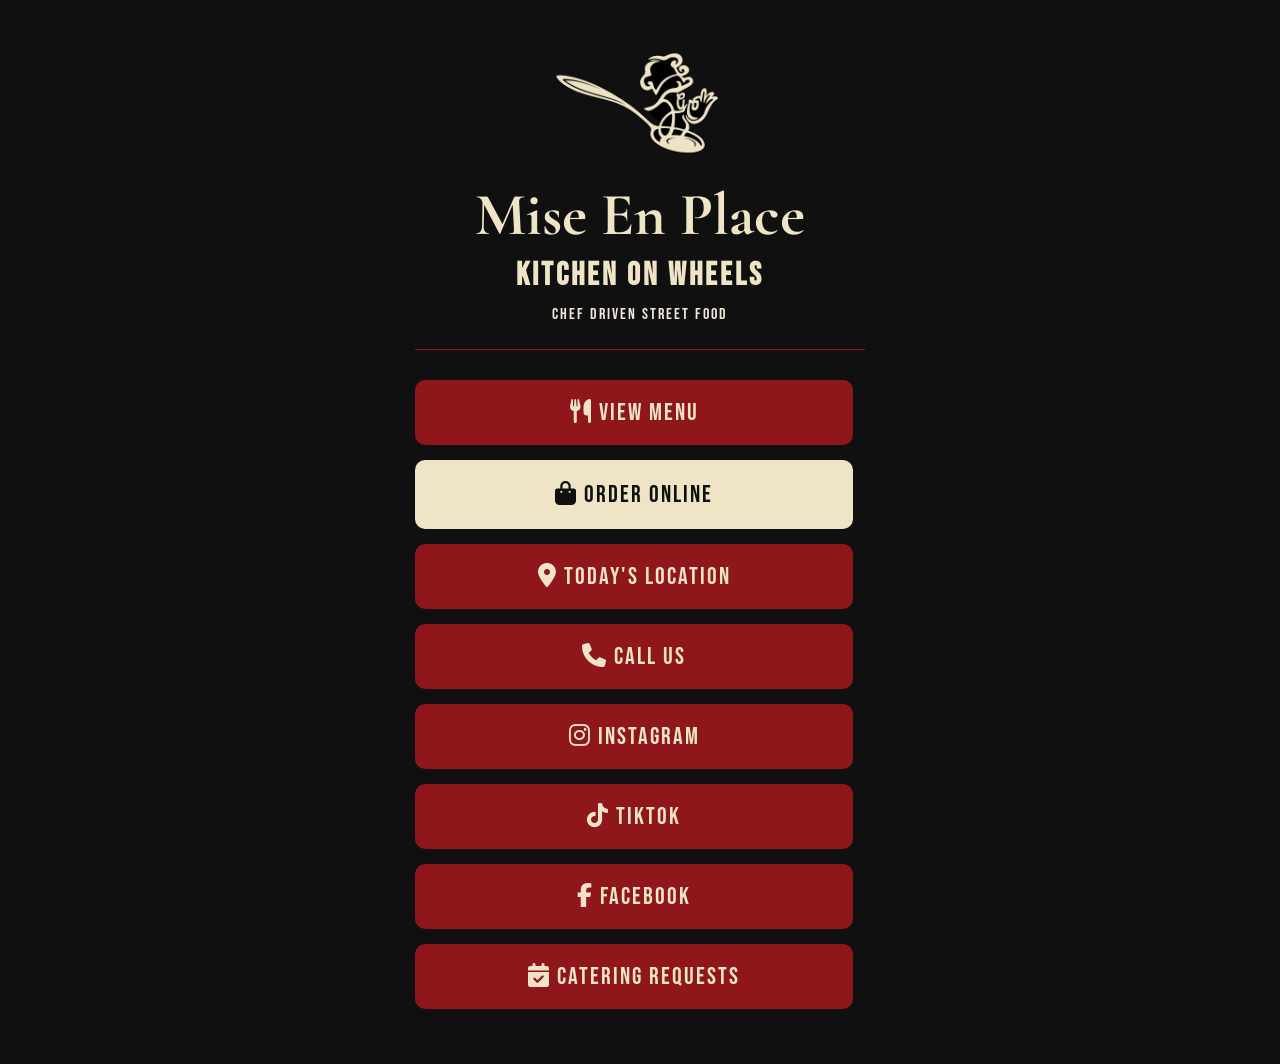
==== index.html @ 5977646c "Add online ordering links and update menu" ====
<!DOCTYPE html>
<html lang="en" >
<head>
    <meta charset="UTF-8">
    <meta name="viewport" content="width=device-width, initial-scale=1.0">
    <title>Mise En Place | Kitchen on Wheels</title>

    <!-- Google Fonts -->
    <link rel="preconnect" href="https://fonts.googleapis.com">
    <link rel="preconnect" href="https://fonts.gstatic.com" crossorigin>
    <link rel="stylesheet" href="https://cdnjs.cloudflare.com/ajax/libs/font-awesome/6.5.1/css/all.min.css">
    <link href="https://fonts.googleapis.com/css2?family=Cormorant+Garamond:wght@600&family=Bebas+Neue&display=swap" rel="stylesheet">

    <link rel="stylesheet" href="stylesheet.css">
</head>
<body>

    <div class="container">

        <img src="images/MIPLogo1.png" alt="Mise En Place Logo" class="logo">

        <h1>Mise En Place</h1>

        <h2>Kitchen on Wheels</h2>

        <p class="subtitle">Chef Driven Street Food</p>

        <div class="divider"></div>

        <a href="https://miseenplacewi.github.io/miseenplace-links/menu.html" class="button">
    <i class="fa-solid fa-utensils"></i>
    View Menu
</a>

<a href="https://online.skytab.com/s/kitchenonwheelsmiseenplace" class="button order-button">
    <i class="fa-solid fa-bag-shopping"></i>
    Order Online
</a>

<a href="https://maps.app.goo.gl/ubqJM5GVJveriPog8" class="button">
    <i class="fa-solid fa-location-dot"></i>
    Today's Location
</a>

<a href="tel:9208709137" class="button">
    <i class="fa-solid fa-phone"></i>
    Call Us
</a>

<a href="#" class="button">
    <i class="fa-brands fa-instagram"></i>
    Instagram
</a>

<a href="https://www.tiktok.com/@mise.en.place.kit?_r=1&_t=ZT-97IdUJfi8L7" class="button">
    <i class="fa-brands fa-tiktok"></i>
    TikTok
</a>

<a href="https://www.facebook.com/share/1NUyiHRvH9/?mibextid=wwXIfr" class="button">
    <i class="fa-brands fa-facebook-f"></i>
    Facebook
</a>

<a href="https://docs.google.com/forms/d/e/1FAIpQLSfJnPNNKU-LeQsTuyajIp7SYGJGQsKnxVwj4yF7pnLQSsDLkw/viewform?usp=header"  class="button">
    <i class="fa-solid fa-calendar-check"></i>
    Catering Requests
</a>

    </div>

</body>
</html>
---- stylesheet.css ----
@import url('https://fonts.googleapis.com/css2?family=Bebas+Neue&family=Cormorant+Garamond:wght@400;600;700&display=swap');

*{
    margin:0;
    padding:0;
    box-sizing:border-box;
}

body{
    background-color:#101010;
    color:#efe4c6;
    font-family:Arial, sans-serif;
}

.container{
    max-width:500px;
    margin:auto;
    padding:40px 25px;
    text-align:center;
}

.logo{
    width:180px;
    margin-bottom:15px;
}

h1{
    font-family:'Cormorant Garamond', serif;
    font-size:60px;
    margin-bottom:5px;
}

h2{
    font-family:'Bebas Neue', sans-serif;
    font-size:32px;
    letter-spacing:3px;
    margin-bottom:10px;
}

.subtitle{
    font-family:'Bebas Neue', sans-serif;
    letter-spacing:2px;
    color:#F2EAD8;
    margin-bottom:25px;
}

.divider{
    height:1px;
    background-color:#8F161B;
    margin-bottom:30px;
}

.button{
    
    display:block;
    text-decoration:none;
    background-color:#8F161B;
    color:#efe4c6;
    padding:18px;
    margin-bottom:15px;
    margin-right: 12px;
    border-radius:10px;
    font-family:'Bebas Neue', sans-serif;
    letter-spacing:2px;
    font-size:24px;
    transition:.3s;
}

.button:hover{
    background-color:#A71B20;
}

.order-button {
    background-color: #efe4c6;
    color: #101010;
    border: 2px solid #efe4c6;
}

.order-button:hover {
    background-color: #ffffff;
    color: #101010;
}

/* ==========================
   MENU PAGE
========================== */

.menu-page {
    background: #101010;
    color: #efe8d7;
    font-family: Arial, sans-serif;
}

.menu-header {
    text-align: center;
    padding: 40px 20px;
}

.menu-logo {
    width: 180px;
    margin-bottom: 15px;
}

.menu-header h1 {
    font-size: 3rem;
    margin-bottom: 10px;
}

.menu-tagline {
    color: #c8bca3;
}

.back-button {
    color: #efe8d7;
    text-decoration: none;
    display: inline-block;
    margin-bottom: 25px;
}

.menu-container {
    width: 100%;
    max-width: 900px;
    margin: auto;
    padding: 0 20px;
}

.menu-card {
    width: 100%;
    background: #181818;
    border-radius: 15px;
    overflow: hidden;
    margin-bottom: 30px;
}

.menu-image img {
    width: 100%;
    display: block;
}

.menu-info {
    padding: 25px;
}

.menu-info h2 {
    margin-bottom: 15px;
}

.menu-info p {
    line-height: 1.6;
    color: #ddd;
}

.price {
    display: inline-block;
    margin-top: 15px;
    font-size: 1.4rem;
    font-weight: bold;
    color: #efe8d7;
}

.menu-footer {
    text-align: center;
    padding: 40px;
    color: #c8bca3;
}


/* ==========================
   STICKY MENU BUTTONS
========================== */

.sticky-menu-actions {
    position: fixed;
    left: 0;
    bottom: 0;
    width: 100%;
    display: flex;
    gap: 12px;
    padding: 12px 16px;
    padding-bottom: calc(12px + env(safe-area-inset-bottom));
    background: rgba(16, 16, 16, 0.96);
    border-top: 1px solid #8f161b;
    z-index: 1000;
}

.sticky-action-button {
    flex: 1;
    display: flex;
    align-items: center;
    justify-content: center;
    gap: 9px;
    min-height: 54px;
    padding: 12px;
    border-radius: 10px;
    background-color: #8f161b;
    color: #efe4c6;
    text-decoration: none;
    font-family: 'Bebas Neue', sans-serif;
    font-size: 21px;
    letter-spacing: 1.5px;
    transition: background-color 0.3s ease,
                transform 0.2s ease;
}

.sticky-action-button:hover {
    background-color: #a71b20;
}

.sticky-action-button:active {
    transform: scale(0.97);
}

.call-button {
    background-color: #8f161b;
}
.order-action-button {
    background-color: #efe4c6;
    color: #101010;
}

.order-action-button:hover {
    background-color: #ffffff;
    color: #101010;
}

/* Prevent the sticky buttons from covering the bottom content */
.menu-page {
    padding-bottom: 95px;
}

.menu-footer {
    text-align: center;
    padding: 40px 20px;
    color: #c8bca3;
}

/* ==========================
   FEATURED FAVORITES
========================== */

.featured-section {
    width: 100%;
    max-width: 900px;
    margin: 0 auto 45px;
    padding: 0 20px;
}

.section-eyebrow {
    text-align: center;
    color: #c8bca3;
    font-size: 0.9rem;
    letter-spacing: 2px;
    text-transform: uppercase;
    margin-bottom: 8px;
}

.section-title {
    text-align: center;
    font-family: 'Bebas Neue', sans-serif;
    font-size: 2.4rem;
    letter-spacing: 3px;
    margin-bottom: 22px;
    color: #efe8d7;
}

.featured-links {
    display: grid;
    grid-template-columns: repeat(3, 1fr);
    gap: 14px;
}

.featured-link {
    display: flex;
    align-items: center;
    justify-content: space-between;
    gap: 15px;
    min-height: 82px;
    padding: 16px 18px;
    background: #181818;
    border: 1px solid #8f161b;
    border-radius: 12px;
    color: #efe8d7;
    text-decoration: none;
    transition: transform 0.2s ease,
                background-color 0.2s ease,
                border-color 0.2s ease;
}

.featured-link:hover {
    background: #202020;
    border-color: #a71b20;
    transform: translateY(-2px);
}

.featured-item-details {
    display: flex;
    flex-direction: column;
    gap: 4px;
}

.featured-item-details strong {
    font-family: 'Bebas Neue', sans-serif;
    font-size: 1.35rem;
    letter-spacing: 1.5px;
    color: #efe8d7;
}

.featured-item-details small {
    font-size: 0.8rem;
    color: #c8bca3;
}

.featured-price {
    flex-shrink: 0;
    font-size: 1.2rem;
    font-weight: bold;
    color: #efe8d7;
}


/* ==========================
   CATEGORY HEADERS
========================== */

.menu-category-header {
    text-align: center;
    margin: 55px 0 22px;
    padding: 0 20px;
}

.menu-category-header:first-child {
    margin-top: 0;
}

.menu-category-header p {
    color: #c8bca3;
    font-size: 0.85rem;
    letter-spacing: 2px;
    text-transform: uppercase;
    margin-bottom: 7px;
}

.menu-category-header h2 {
    margin: 0;
    color: #efe8d7;
    font-family: 'Bebas Neue', sans-serif;
    font-size: 2.5rem;
    letter-spacing: 3px;
}


/* ==========================
   FEATURED MENU CARDS
========================== */

.featured-menu-card {
    border: 1px solid rgba(143, 22, 27, 0.75);
}

.menu-info h2 {
    display: flex;
    align-items: center;
    flex-wrap: wrap;
    gap: 8px;
}

.menu-badge {
    display: inline-block;
    padding: 5px 9px;
    border-radius: 999px;
    background: #8f161b;
    color: #efe8d7;
    font-family: Arial, sans-serif;
    font-size: 0.65rem;
    font-weight: bold;
    letter-spacing: 0.7px;
    text-transform: uppercase;
    white-space: nowrap;
}


/* ==========================
   RESPONSIVE MENU
========================== */

@media (max-width: 760px) {

    .featured-links {
        grid-template-columns: 1fr;
    }

    .featured-section {
        margin-bottom: 35px;
    }

    .section-title {
        font-size: 2rem;
    }

    .menu-category-header {
        margin-top: 45px;
    }

    .menu-category-header h2 {
        font-size: 2rem;
    }
}
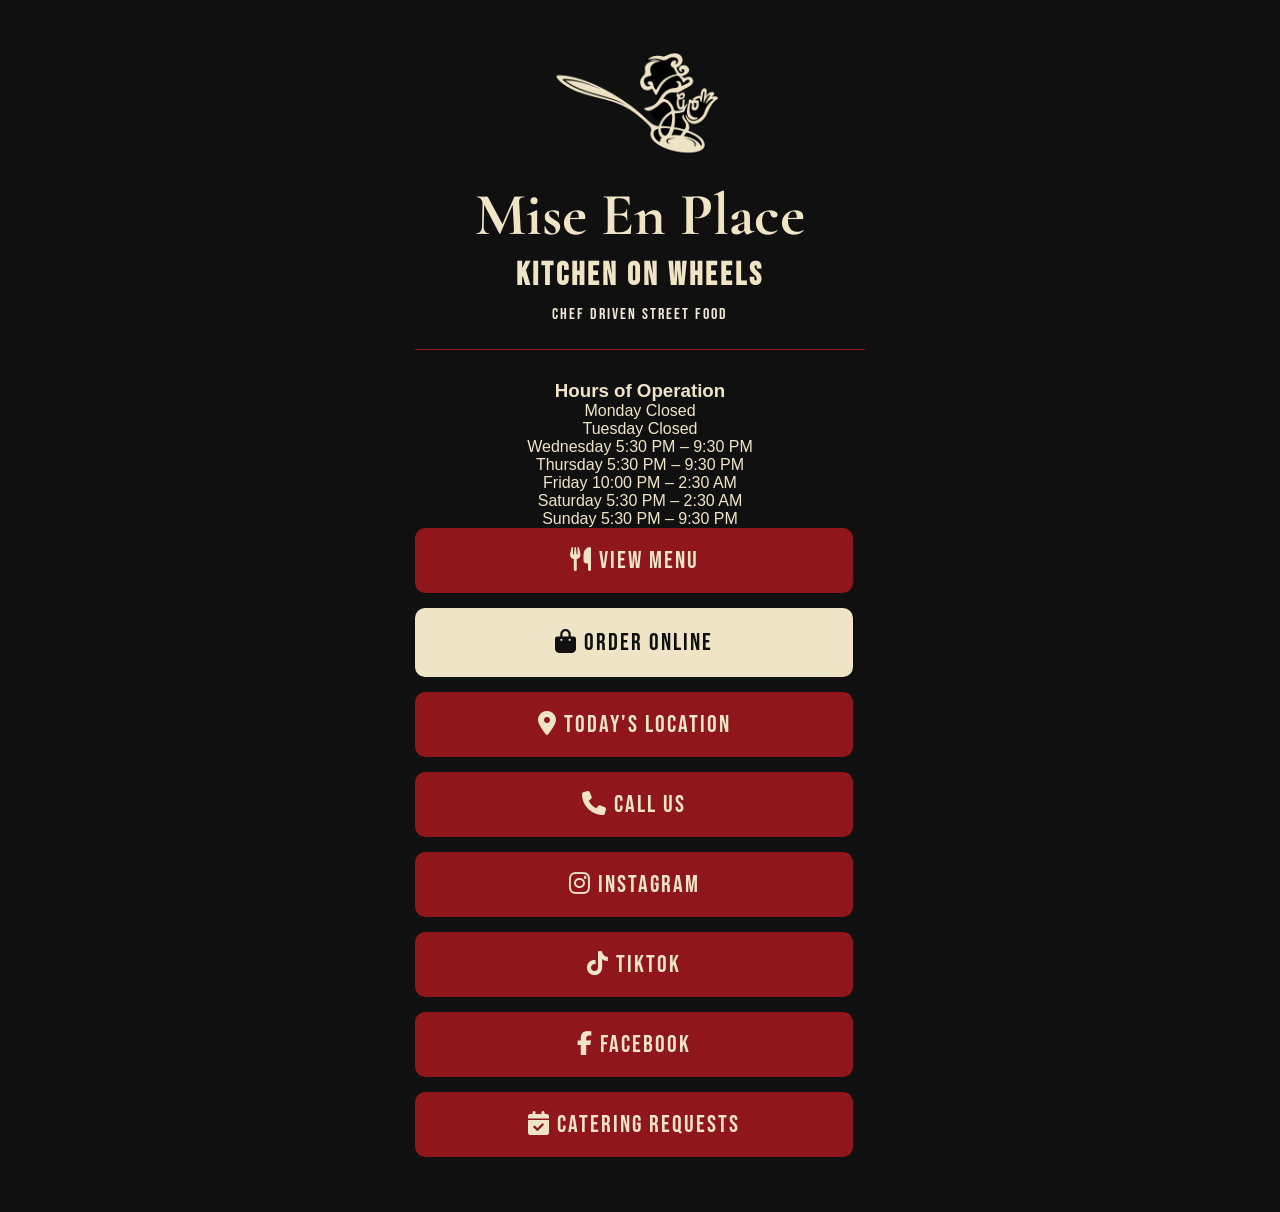
==== commit 3c81e28e: "Add hours of operation section to index.html" ====
--- a/index.html
+++ b/index.html
@@ -1,6 +1,15 @@
 <!DOCTYPE html>
 <html lang="en" >
 <head>
+    <!-- Google tag (gtag.js) -->
+    <script async src="https://www.googletagmanager.com/gtag/js?id=G-VJ6DH92DYS"></script>
+    <script>
+      window.dataLayer = window.dataLayer || [];
+      function gtag(){dataLayer.push(arguments);}
+      gtag('js', new Date());
+
+      gtag('config', 'G-VJ6DH92DYS');
+    </script>
     <meta charset="UTF-8">
     <meta name="viewport" content="width=device-width, initial-scale=1.0">
     <title>Mise En Place | Kitchen on Wheels</title>
@@ -27,22 +36,63 @@
 
         <div class="divider"></div>
 
-        <a href="https://miseenplacewi.github.io/miseenplace-links/menu.html" class="button">
-    <i class="fa-solid fa-utensils"></i>
+<section class="hours-section">
+    <h3>Hours of Operation</h3>
+
+    <div class="hours-list">
+        <div class="hours-row">
+            <span>Monday</span>
+            <span>Closed</span>
+        </div>
+
+        <div class="hours-row">
+            <span>Tuesday</span>
+            <span>Closed</span>
+        </div>
+
+        <div class="hours-row">
+            <span>Wednesday</span>
+            <span>5:30 PM – 9:30 PM</span>
+        </div>
+
+        <div class="hours-row">
+            <span>Thursday</span>
+            <span>5:30 PM – 9:30 PM</span>
+        </div>
+
+        <div class="hours-row">
+            <span>Friday</span>
+            <span>10:00 PM – 2:30 AM</span>
+        </div>
+
+        <div class="hours-row">
+            <span>Saturday</span>
+            <span>5:30 PM – 2:30 AM</span>
+        </div>
+
+        <div class="hours-row">
+            <span>Sunday</span>
+            <span>5:30 PM – 9:30 PM</span>
+        </div>
+    </div>
+</section>
+
+        <a href="menu.html" class="button">
+    <i class="fa-solid fa-utensils" onclick="gtag('event', 'view_menu_click');"></i>
     View Menu
 </a>
 
-<a href="https://online.skytab.com/s/kitchenonwheelsmiseenplace" class="button order-button">
+<a href="https://online.skytab.com/s/kitchenonwheelsmiseenplace" class="button order-button" onclick="gtag('event', 'order_online_click');">
     <i class="fa-solid fa-bag-shopping"></i>
     Order Online
 </a>
 
-<a href="https://maps.app.goo.gl/ubqJM5GVJveriPog8" class="button">
+<a href="https://maps.app.goo.gl/ubqJM5GVJveriPog8" class="button" onclick="gtag('event', 'location_click');">
     <i class="fa-solid fa-location-dot"></i>
     Today's Location
 </a>
 
-<a href="tel:9208709137" class="button">
+<a href="tel:9208709137" class="button" onclick="gtag('event', 'phone_click');">
     <i class="fa-solid fa-phone"></i>
     Call Us
 </a>
@@ -62,7 +112,8 @@
     Facebook
 </a>
 
-<a href="https://docs.google.com/forms/d/e/1FAIpQLSfJnPNNKU-LeQsTuyajIp7SYGJGQsKnxVwj4yF7pnLQSsDLkw/viewform?usp=header"  class="button">
+<a href="https://docs.google.com/forms/d/e/1FAIpQLSfJnPNNKU-LeQsTuyajIp7SYGJGQsKnxVwj4yF7pnLQSsDLkw/viewform?usp=header"  class="button"
+    onclick="gtag('event', 'catering_click');">
     <i class="fa-solid fa-calendar-check"></i>
     Catering Requests
 </a>
--- a/stylesheet.css
+++ b/stylesheet.css
@@ -1,74 +1,96 @@
 @import url('https://fonts.googleapis.com/css2?family=Bebas+Neue&family=Cormorant+Garamond:wght@400;600;700&display=swap');
 
-*{
-    margin:0;
-    padding:0;
-    box-sizing:border-box;
-}
-
-body{
-    background-color:#101010;
-    color:#efe4c6;
-    font-family:Arial, sans-serif;
-}
-
-.container{
-    max-width:500px;
-    margin:auto;
-    padding:40px 25px;
-    text-align:center;
-}
-
-.logo{
-    width:180px;
-    margin-bottom:15px;
-}
-
-h1{
-    font-family:'Cormorant Garamond', serif;
-    font-size:60px;
-    margin-bottom:5px;
-}
-
-h2{
-    font-family:'Bebas Neue', sans-serif;
-    font-size:32px;
-    letter-spacing:3px;
-    margin-bottom:10px;
-}
-
-.subtitle{
-    font-family:'Bebas Neue', sans-serif;
-    letter-spacing:2px;
-    color:#F2EAD8;
-    margin-bottom:25px;
-}
-
-.divider{
-    height:1px;
-    background-color:#8F161B;
-    margin-bottom:30px;
-}
-
-.button{
-    
-    display:block;
-    text-decoration:none;
-    background-color:#8F161B;
-    color:#efe4c6;
-    padding:18px;
-    margin-bottom:15px;
+/* ==========================
+   GLOBAL RESET
+========================== */
+
+* {
+    margin: 0;
+    padding: 0;
+    box-sizing: border-box;
+}
+
+
+/* ==========================
+   GLOBAL BODY
+========================== */
+
+body {
+    background-color: #101010;
+    color: #efe4c6;
+    font-family: Arial, sans-serif;
+}
+
+
+/* ==========================
+   LINK HUB / HOME PAGE
+========================== */
+
+.container {
+    max-width: 500px;
+    margin: auto;
+    padding: 40px 25px;
+    text-align: center;
+}
+
+.logo {
+    width: 180px;
+    margin-bottom: 15px;
+}
+
+h1 {
+    font-family: 'Cormorant Garamond', serif;
+    font-size: 60px;
+    margin-bottom: 5px;
+}
+
+h2 {
+    font-family: 'Bebas Neue', sans-serif;
+    font-size: 32px;
+    letter-spacing: 3px;
+    margin-bottom: 10px;
+}
+
+.subtitle {
+    font-family: 'Bebas Neue', sans-serif;
+    letter-spacing: 2px;
+    color: #f2ead8;
+    margin-bottom: 25px;
+}
+
+.divider {
+    height: 1px;
+    background-color: #8f161b;
+    margin-bottom: 30px;
+}
+
+.button {
+    display: block;
+    text-decoration: none;
+    background-color: #8f161b;
+    color: #efe4c6;
+    padding: 18px;
+    margin-bottom: 15px;
     margin-right: 12px;
-    border-radius:10px;
-    font-family:'Bebas Neue', sans-serif;
-    letter-spacing:2px;
-    font-size:24px;
-    transition:.3s;
-}
-
-.button:hover{
-    background-color:#A71B20;
-}
+    border-radius: 10px;
+    font-family: 'Bebas Neue', sans-serif;
+    letter-spacing: 2px;
+    font-size: 24px;
+    transition:
+        background-color 0.3s ease,
+        transform 0.2s ease;
+}
+
+.button:hover {
+    background-color: #a71b20;
+}
+
+.button:active {
+    transform: scale(0.98);
+}
+
+
+/* Order Online button */
 
 .order-button {
     background-color: #efe4c6;
@@ -81,6 +103,7 @@
     color: #101010;
 }
 
+
 /* ==========================
    MENU PAGE
 ========================== */
@@ -89,7 +112,15 @@
     background: #101010;
     color: #efe8d7;
     font-family: Arial, sans-serif;
-}
+
+    /* Prevent fixed navigation from covering content */
+    padding-bottom: 95px;
+}
+
+
+/* ==========================
+   MENU HEADER
+========================== */
 
 .menu-header {
     text-align: center;
@@ -110,12 +141,22 @@
     color: #c8bca3;
 }
 
+
+/* ==========================
+   BACK BUTTON
+========================== */
+
 .back-button {
     color: #efe8d7;
     text-decoration: none;
     display: inline-block;
     margin-bottom: 25px;
 }
+
+
+/* ==========================
+   MENU CONTAINER
+========================== */
 
 .menu-container {
     width: 100%;
@@ -123,6 +164,11 @@
     margin: auto;
     padding: 0 20px;
 }
+
+
+/* ==========================
+   MENU CARDS
+========================== */
 
 .menu-card {
     width: 100%;
@@ -142,12 +188,16 @@
 }
 
 .menu-info h2 {
+    display: flex;
+    align-items: center;
+    flex-wrap: wrap;
+    gap: 8px;
     margin-bottom: 15px;
 }
 
 .menu-info p {
     line-height: 1.6;
-    color: #ddd;
+    color: #dddddd;
 }
 
 .price {
@@ -158,9 +208,190 @@
     color: #efe8d7;
 }
 
+
+/* ==========================
+   FEATURED FAVORITES
+========================== */
+
+.featured-section {
+    width: 100%;
+    max-width: 900px;
+    margin: 0 auto 45px;
+    padding: 0 20px;
+}
+
+.section-eyebrow {
+    text-align: center;
+    color: #c8bca3;
+    font-size: 0.9rem;
+    letter-spacing: 2px;
+    text-transform: uppercase;
+    margin-bottom: 8px;
+}
+
+.section-title {
+    text-align: center;
+    font-family: 'Bebas Neue', sans-serif;
+    font-size: 2.4rem;
+    letter-spacing: 3px;
+    margin-bottom: 22px;
+    color: #efe8d7;
+}
+
+.featured-links {
+    display: grid;
+    grid-template-columns: repeat(3, 1fr);
+    gap: 14px;
+}
+
+.featured-link {
+    display: flex;
+    align-items: center;
+    justify-content: space-between;
+    gap: 15px;
+    min-height: 82px;
+    padding: 16px 18px;
+    background: #181818;
+    border: 1px solid #8f161b;
+    border-radius: 12px;
+    color: #efe8d7;
+    text-decoration: none;
+    transition:
+        transform 0.2s ease,
+        background-color 0.2s ease,
+        border-color 0.2s ease;
+}
+
+.featured-link:hover {
+    background: #202020;
+    border-color: #a71b20;
+    transform: translateY(-2px);
+}
+
+.featured-link:active {
+    transform: scale(0.98);
+}
+
+.featured-item-details {
+    display: flex;
+    flex-direction: column;
+    gap: 4px;
+}
+
+.featured-item-details strong {
+    font-family: 'Bebas Neue', sans-serif;
+    font-size: 1.35rem;
+    letter-spacing: 1.5px;
+    color: #efe8d7;
+}
+
+.featured-item-details small {
+    font-size: 0.8rem;
+    color: #c8bca3;
+}
+
+.featured-price {
+    flex-shrink: 0;
+    font-size: 1.2rem;
+    font-weight: bold;
+    color: #efe8d7;
+}
+
+
+/* ==========================
+   CATEGORY HEADERS
+========================== */
+
+.menu-category-header {
+    text-align: center;
+    margin: 55px 0 22px;
+    padding: 0 20px;
+}
+
+.menu-category-header:first-child {
+    margin-top: 0;
+}
+
+.menu-category-header p {
+    color: #c8bca3;
+    font-size: 0.85rem;
+    letter-spacing: 2px;
+    text-transform: uppercase;
+    margin-bottom: 7px;
+}
+
+.menu-category-header h2 {
+    margin: 0;
+    color: #efe8d7;
+    font-family: 'Bebas Neue', sans-serif;
+    font-size: 2.5rem;
+    letter-spacing: 3px;
+}
+
+
+/* ==========================
+   FEATURED MENU CARDS
+========================== */
+
+.featured-menu-card {
+    border: 1px solid rgba(143, 22, 27, 0.75);
+}
+
+.menu-badge {
+    display: inline-block;
+    padding: 5px 9px;
+    border-radius: 999px;
+    background: #8f161b;
+    color: #efe8d7;
+    font-family: Arial, sans-serif;
+    font-size: 0.65rem;
+    font-weight: bold;
+    letter-spacing: 0.7px;
+    text-transform: uppercase;
+    white-space: nowrap;
+}
+
+
+/* ==========================
+   MENU DISCLAIMERS
+========================== */
+
+.menu-disclaimers {
+    width: 100%;
+    max-width: 900px;
+    margin: 45px auto 10px;
+    padding: 0 25px;
+    text-align: center;
+}
+
+.menu-disclaimers p {
+    color: #c8bca3;
+    line-height: 1.55;
+}
+
+.tax-disclaimer {
+    font-size: 0.85rem;
+    margin-bottom: 12px;
+}
+
+.consumer-advisory {
+    max-width: 760px;
+    margin: 0 auto;
+    font-size: 0.75rem;
+}
+
+.consumer-advisory strong {
+    color: #efe8d7;
+}
+
+
+/* ==========================
+   MENU FOOTER
+========================== */
+
 .menu-footer {
     text-align: center;
-    padding: 40px;
+    padding: 40px 20px;
     color: #c8bca3;
 }
 
@@ -198,8 +429,9 @@
     font-family: 'Bebas Neue', sans-serif;
     font-size: 21px;
     letter-spacing: 1.5px;
-    transition: background-color 0.3s ease,
-                transform 0.2s ease;
+    transition:
+        background-color 0.3s ease,
+        transform 0.2s ease;
 }
 
 .sticky-action-button:hover {
@@ -210,9 +442,16 @@
     transform: scale(0.97);
 }
 
+
+/* Call button */
+
 .call-button {
     background-color: #8f161b;
 }
+
+
+/* Order button */
+
 .order-action-button {
     background-color: #efe4c6;
     color: #101010;
@@ -223,161 +462,6 @@
     color: #101010;
 }
 
-/* Prevent the sticky buttons from covering the bottom content */
-.menu-page {
-    padding-bottom: 95px;
-}
-
-.menu-footer {
-    text-align: center;
-    padding: 40px 20px;
-    color: #c8bca3;
-}
-
-/* ==========================
-   FEATURED FAVORITES
-========================== */
-
-.featured-section {
-    width: 100%;
-    max-width: 900px;
-    margin: 0 auto 45px;
-    padding: 0 20px;
-}
-
-.section-eyebrow {
-    text-align: center;
-    color: #c8bca3;
-    font-size: 0.9rem;
-    letter-spacing: 2px;
-    text-transform: uppercase;
-    margin-bottom: 8px;
-}
-
-.section-title {
-    text-align: center;
-    font-family: 'Bebas Neue', sans-serif;
-    font-size: 2.4rem;
-    letter-spacing: 3px;
-    margin-bottom: 22px;
-    color: #efe8d7;
-}
-
-.featured-links {
-    display: grid;
-    grid-template-columns: repeat(3, 1fr);
-    gap: 14px;
-}
-
-.featured-link {
-    display: flex;
-    align-items: center;
-    justify-content: space-between;
-    gap: 15px;
-    min-height: 82px;
-    padding: 16px 18px;
-    background: #181818;
-    border: 1px solid #8f161b;
-    border-radius: 12px;
-    color: #efe8d7;
-    text-decoration: none;
-    transition: transform 0.2s ease,
-                background-color 0.2s ease,
-                border-color 0.2s ease;
-}
-
-.featured-link:hover {
-    background: #202020;
-    border-color: #a71b20;
-    transform: translateY(-2px);
-}
-
-.featured-item-details {
-    display: flex;
-    flex-direction: column;
-    gap: 4px;
-}
-
-.featured-item-details strong {
-    font-family: 'Bebas Neue', sans-serif;
-    font-size: 1.35rem;
-    letter-spacing: 1.5px;
-    color: #efe8d7;
-}
-
-.featured-item-details small {
-    font-size: 0.8rem;
-    color: #c8bca3;
-}
-
-.featured-price {
-    flex-shrink: 0;
-    font-size: 1.2rem;
-    font-weight: bold;
-    color: #efe8d7;
-}
-
-
-/* ==========================
-   CATEGORY HEADERS
-========================== */
-
-.menu-category-header {
-    text-align: center;
-    margin: 55px 0 22px;
-    padding: 0 20px;
-}
-
-.menu-category-header:first-child {
-    margin-top: 0;
-}
-
-.menu-category-header p {
-    color: #c8bca3;
-    font-size: 0.85rem;
-    letter-spacing: 2px;
-    text-transform: uppercase;
-    margin-bottom: 7px;
-}
-
-.menu-category-header h2 {
-    margin: 0;
-    color: #efe8d7;
-    font-family: 'Bebas Neue', sans-serif;
-    font-size: 2.5rem;
-    letter-spacing: 3px;
-}
-
-
-/* ==========================
-   FEATURED MENU CARDS
-========================== */
-
-.featured-menu-card {
-    border: 1px solid rgba(143, 22, 27, 0.75);
-}
-
-.menu-info h2 {
-    display: flex;
-    align-items: center;
-    flex-wrap: wrap;
-    gap: 8px;
-}
-
-.menu-badge {
-    display: inline-block;
-    padding: 5px 9px;
-    border-radius: 999px;
-    background: #8f161b;
-    color: #efe8d7;
-    font-family: Arial, sans-serif;
-    font-size: 0.65rem;
-    font-weight: bold;
-    letter-spacing: 0.7px;
-    text-transform: uppercase;
-    white-space: nowrap;
-}
-
 
 /* ==========================
    RESPONSIVE MENU
@@ -404,4 +488,68 @@
     .menu-category-header h2 {
         font-size: 2rem;
     }
-}+
+    .menu-disclaimers {
+        margin-top: 35px;
+        padding: 0 20px;
+    }
+
+    .sticky-menu-actions {
+        gap: 8px;
+        padding-left: 10px;
+        padding-right: 10px;
+    }
+
+    .sticky-action-button {
+        gap: 6px;
+        padding: 10px 8px;
+        font-size: 18px;
+    }
+}
+
+
+/* ==========================
+   SMALL PHONES
+========================== */
+
+@media (max-width: 420px) {
+
+    h1 {
+        font-size: 48px;
+    }
+
+    .logo,
+    .menu-logo {
+        width: 150px;
+    }
+
+    .button {
+        font-size: 21px;
+        padding: 16px;
+    }
+
+    .menu-header {
+        padding: 30px 15px;
+    }
+
+    .menu-header h1 {
+        font-size: 2.6rem;
+    }
+
+    .menu-container {
+        padding: 0 14px;
+    }
+
+    .menu-info {
+        padding: 20px;
+    }
+
+    .sticky-action-button {
+        font-size: 16px;
+        letter-spacing: 1px;
+    }
+
+    .consumer-advisory {
+        font-size: 0.72rem;
+    }
+}
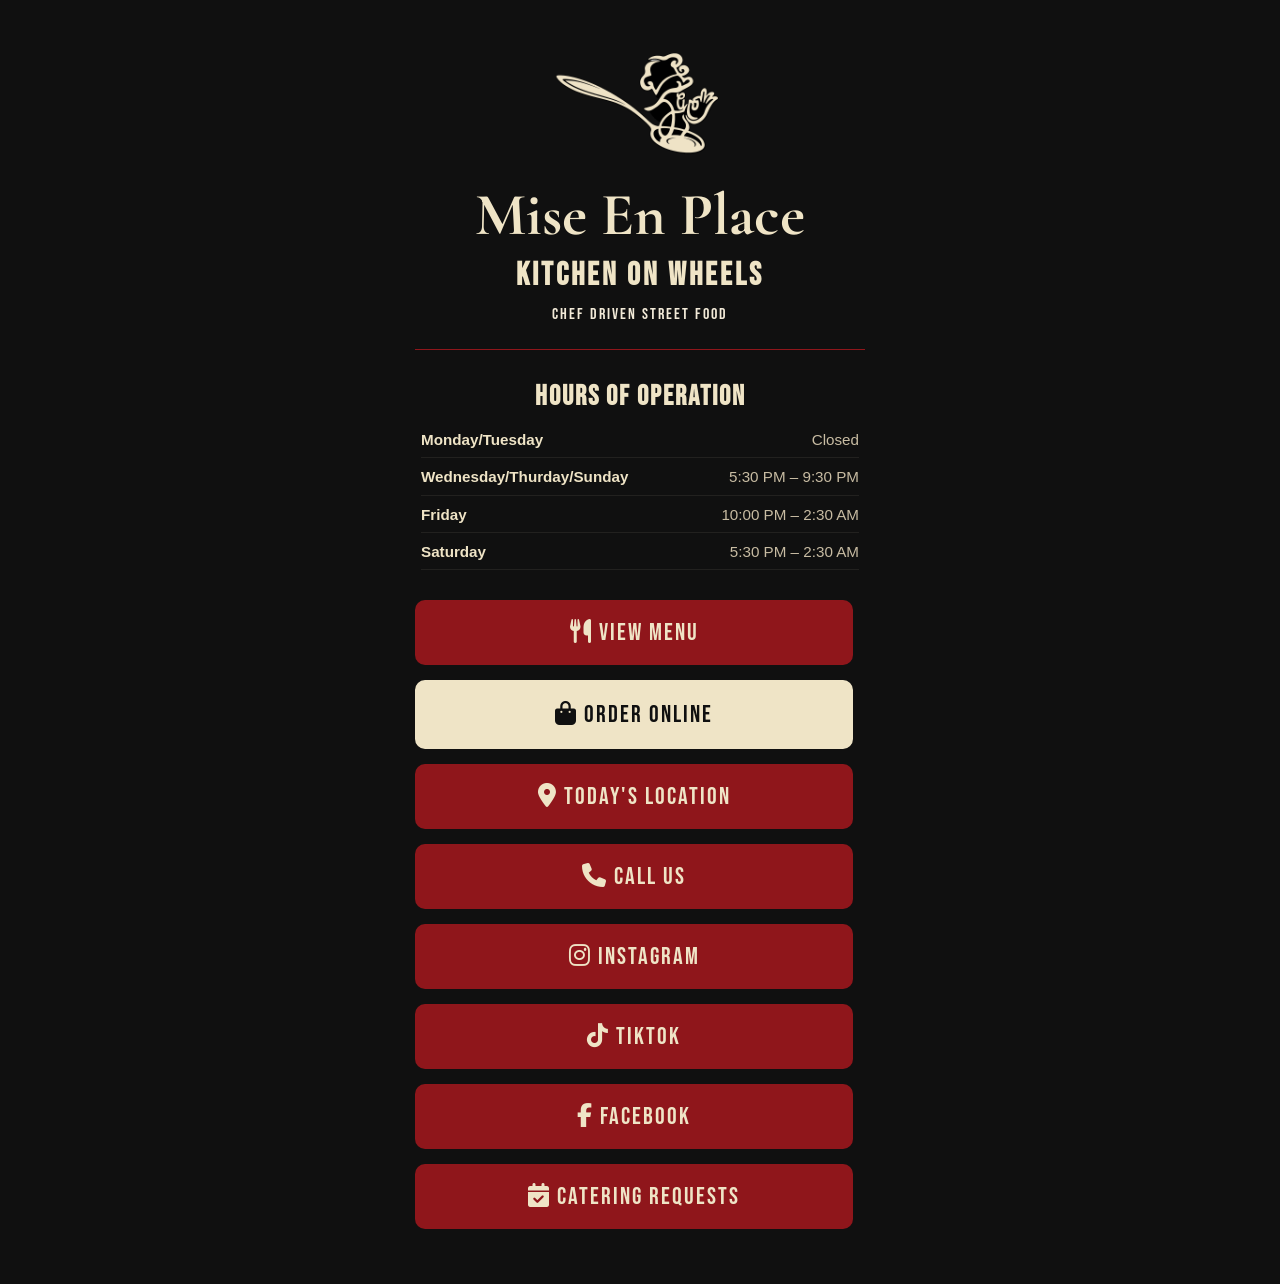
==== commit ffbf90c8: "Update hours of operation for multiple days" ====
--- a/index.html
+++ b/index.html
@@ -41,22 +41,12 @@
 
     <div class="hours-list">
         <div class="hours-row">
-            <span>Monday</span>
+            <span>Monday/Tuesday</span>
             <span>Closed</span>
         </div>
 
         <div class="hours-row">
-            <span>Tuesday</span>
-            <span>Closed</span>
-        </div>
-
-        <div class="hours-row">
-            <span>Wednesday</span>
-            <span>5:30 PM – 9:30 PM</span>
-        </div>
-
-        <div class="hours-row">
-            <span>Thursday</span>
+            <span>Wednesday/Thurday/Sunday</span>
             <span>5:30 PM – 9:30 PM</span>
         </div>
 
@@ -68,11 +58,6 @@
         <div class="hours-row">
             <span>Saturday</span>
             <span>5:30 PM – 2:30 AM</span>
-        </div>
-
-        <div class="hours-row">
-            <span>Sunday</span>
-            <span>5:30 PM – 9:30 PM</span>
         </div>
     </div>
 </section>
--- a/stylesheet.css
+++ b/stylesheet.css
@@ -62,6 +62,49 @@
     height: 1px;
     background-color: #8f161b;
     margin-bottom: 30px;
+}
+/* ==========================
+   HOURS OF OPERATION
+========================== */
+
+.hours-section {
+    margin-bottom: 30px;
+    padding: 0 6px;
+}
+
+.hours-section h3 {
+    font-family: 'Bebas Neue', sans-serif;
+    font-size: 28px;
+    letter-spacing: 2px;
+    margin-bottom: 16px;
+    color: #efe4c6;
+}
+
+.hours-list {
+    display: flex;
+    flex-direction: column;
+    gap: 8px;
+}
+
+.hours-row {
+    display: flex;
+    justify-content: space-between;
+    align-items: center;
+    gap: 20px;
+    font-size: 0.95rem;
+    line-height: 1.4;
+    color: #c8bca3;
+    border-bottom: 1px solid rgba(239, 228, 198, 0.08);
+    padding-bottom: 7px;
+}
+
+.hours-row span:first-child {
+    font-weight: bold;
+    color: #efe4c6;
+}
+
+.hours-row span:last-child {
+    text-align: right;
 }
 
 .button {
@@ -463,6 +506,7 @@
 }
 
 
+
 /* ==========================
    RESPONSIVE MENU
 ========================== */
@@ -552,4 +596,12 @@
     .consumer-advisory {
         font-size: 0.72rem;
     }
-}
+   .hours-section h3 {
+    font-size: 24px;
+   }
+
+   .hours-row {
+    font-size: 0.88rem;
+    gap: 12px;
+   }
+}
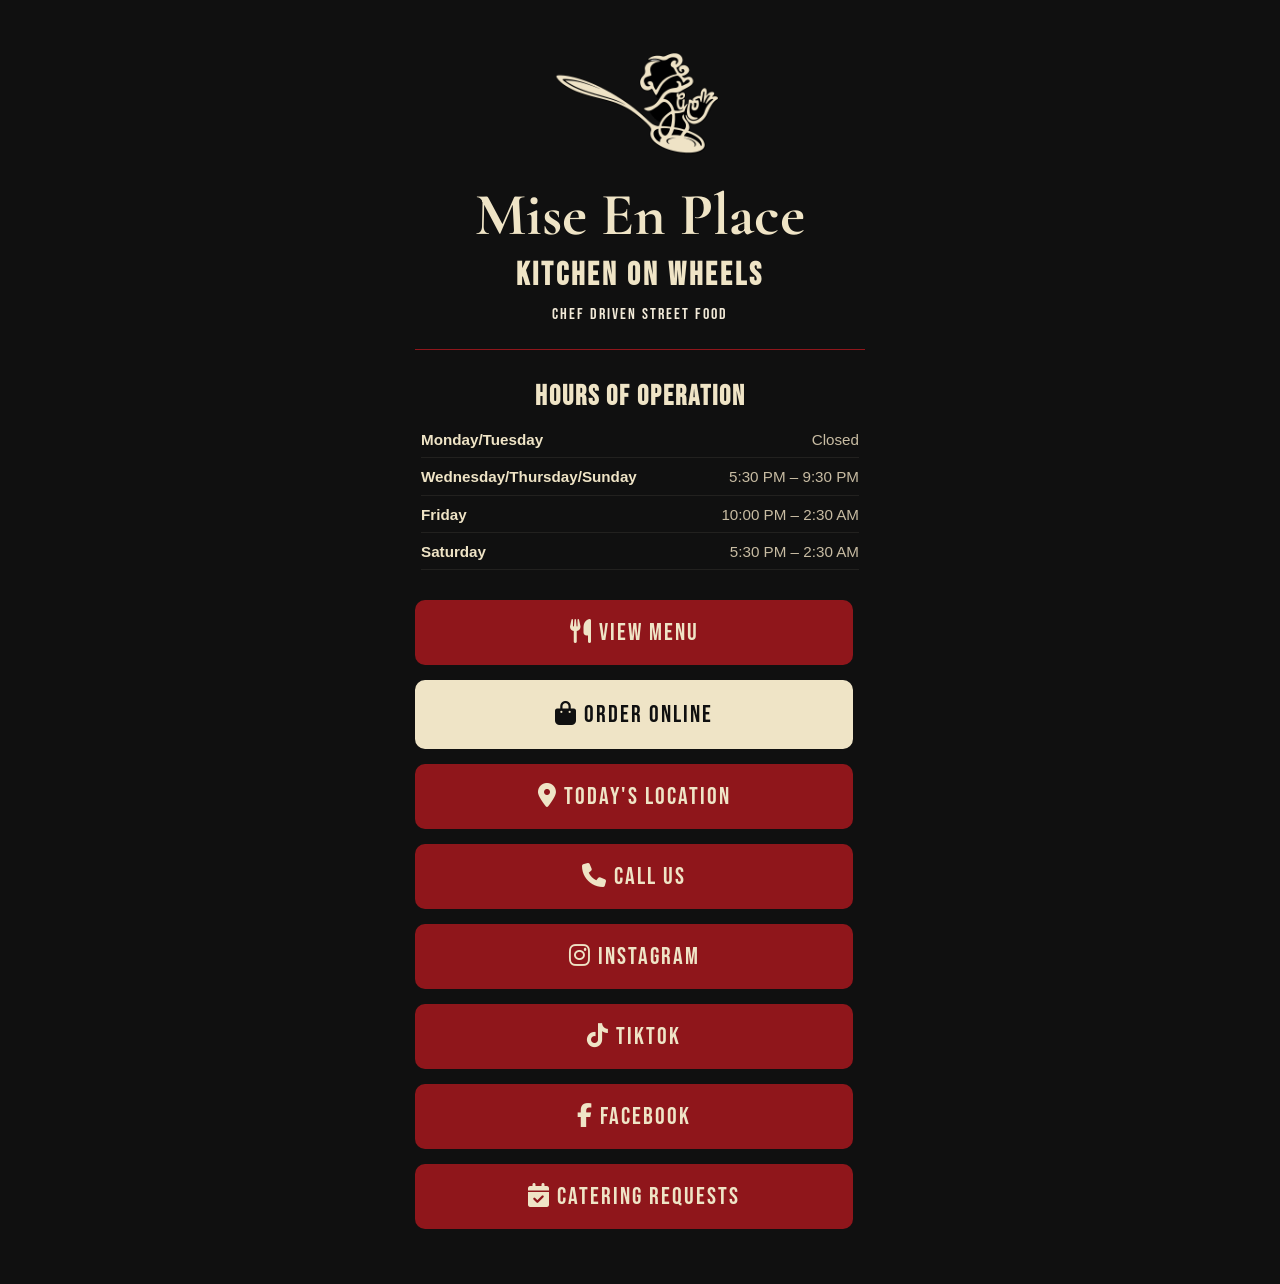
==== commit 64028c04: "Fix typo in operating hours for Wednesday" ====
--- a/index.html
+++ b/index.html
@@ -46,7 +46,7 @@
         </div>
 
         <div class="hours-row">
-            <span>Wednesday/Thurday/Sunday</span>
+            <span>Wednesday/Thursday/Sunday</span>
             <span>5:30 PM – 9:30 PM</span>
         </div>
 
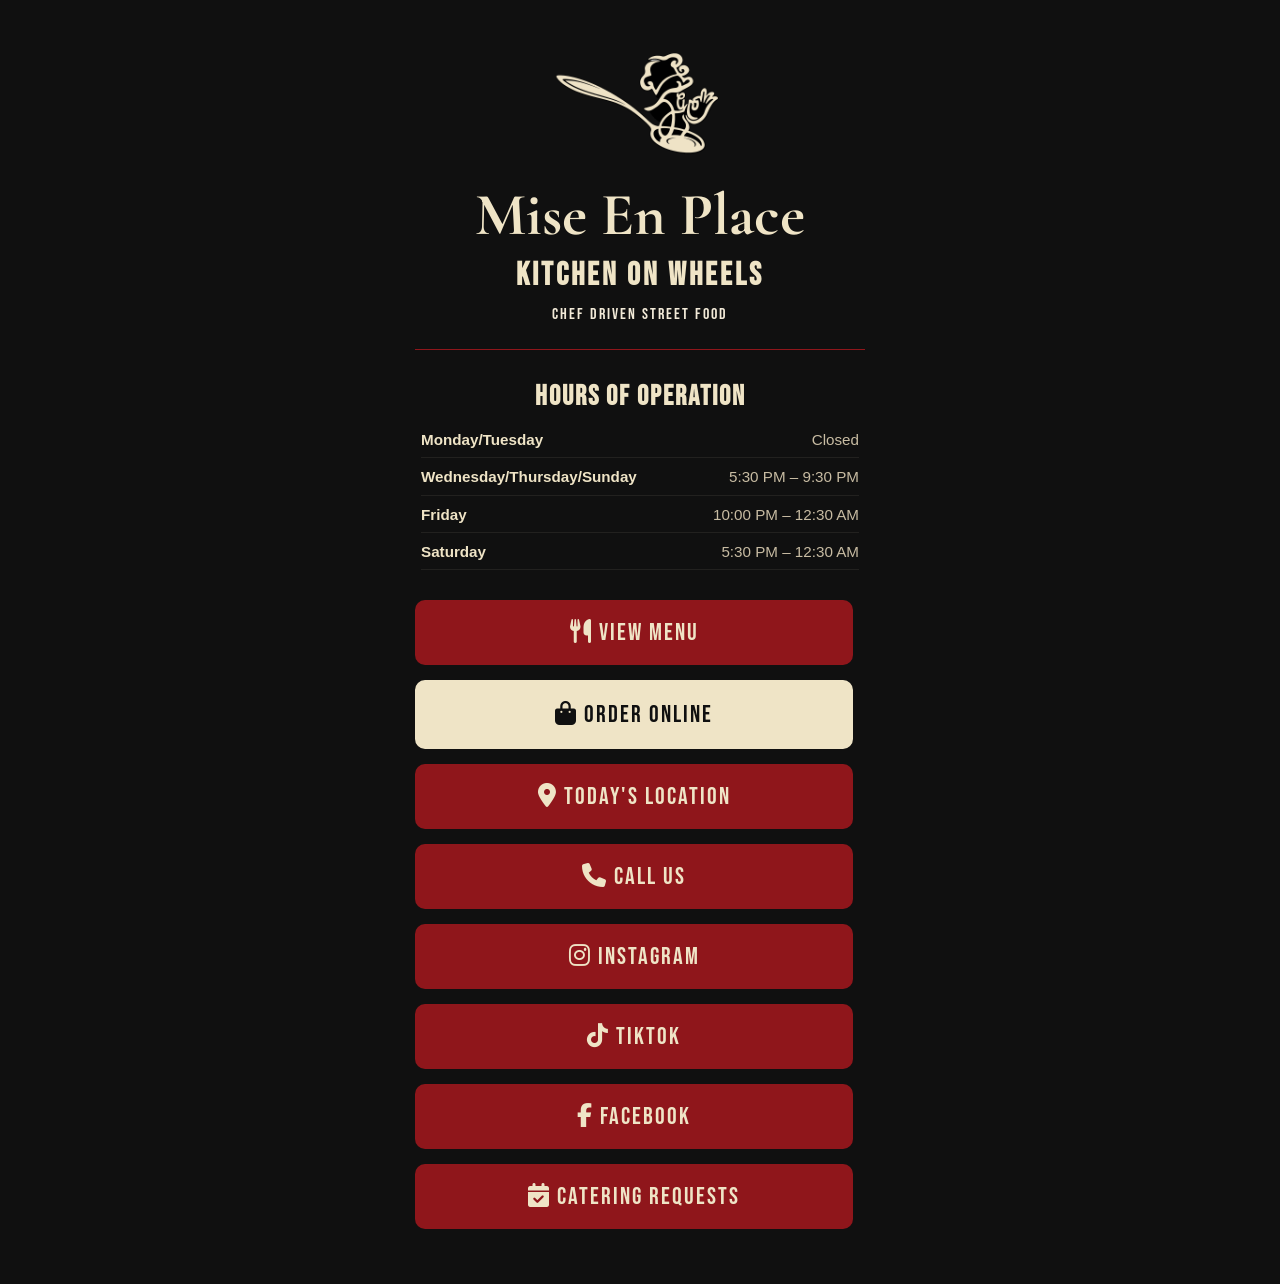
==== commit 5c0bbb6f: "Update operating hours and button click tracking" ====
--- a/index.html
+++ b/index.html
@@ -52,18 +52,18 @@
 
         <div class="hours-row">
             <span>Friday</span>
-            <span>10:00 PM – 2:30 AM</span>
+            <span>10:00 PM – 12:30 AM</span>
         </div>
 
         <div class="hours-row">
             <span>Saturday</span>
-            <span>5:30 PM – 2:30 AM</span>
+            <span>5:30 PM – 12:30 AM</span>
         </div>
     </div>
 </section>
 
-        <a href="menu.html" class="button">
-    <i class="fa-solid fa-utensils" onclick="gtag('event', 'view_menu_click');"></i>
+<a href="menu.html" class="button" onclick="gtag('event', 'view_menu_click');">
+    <i class="fa-solid fa-utensils"></i>
     View Menu
 </a>
 
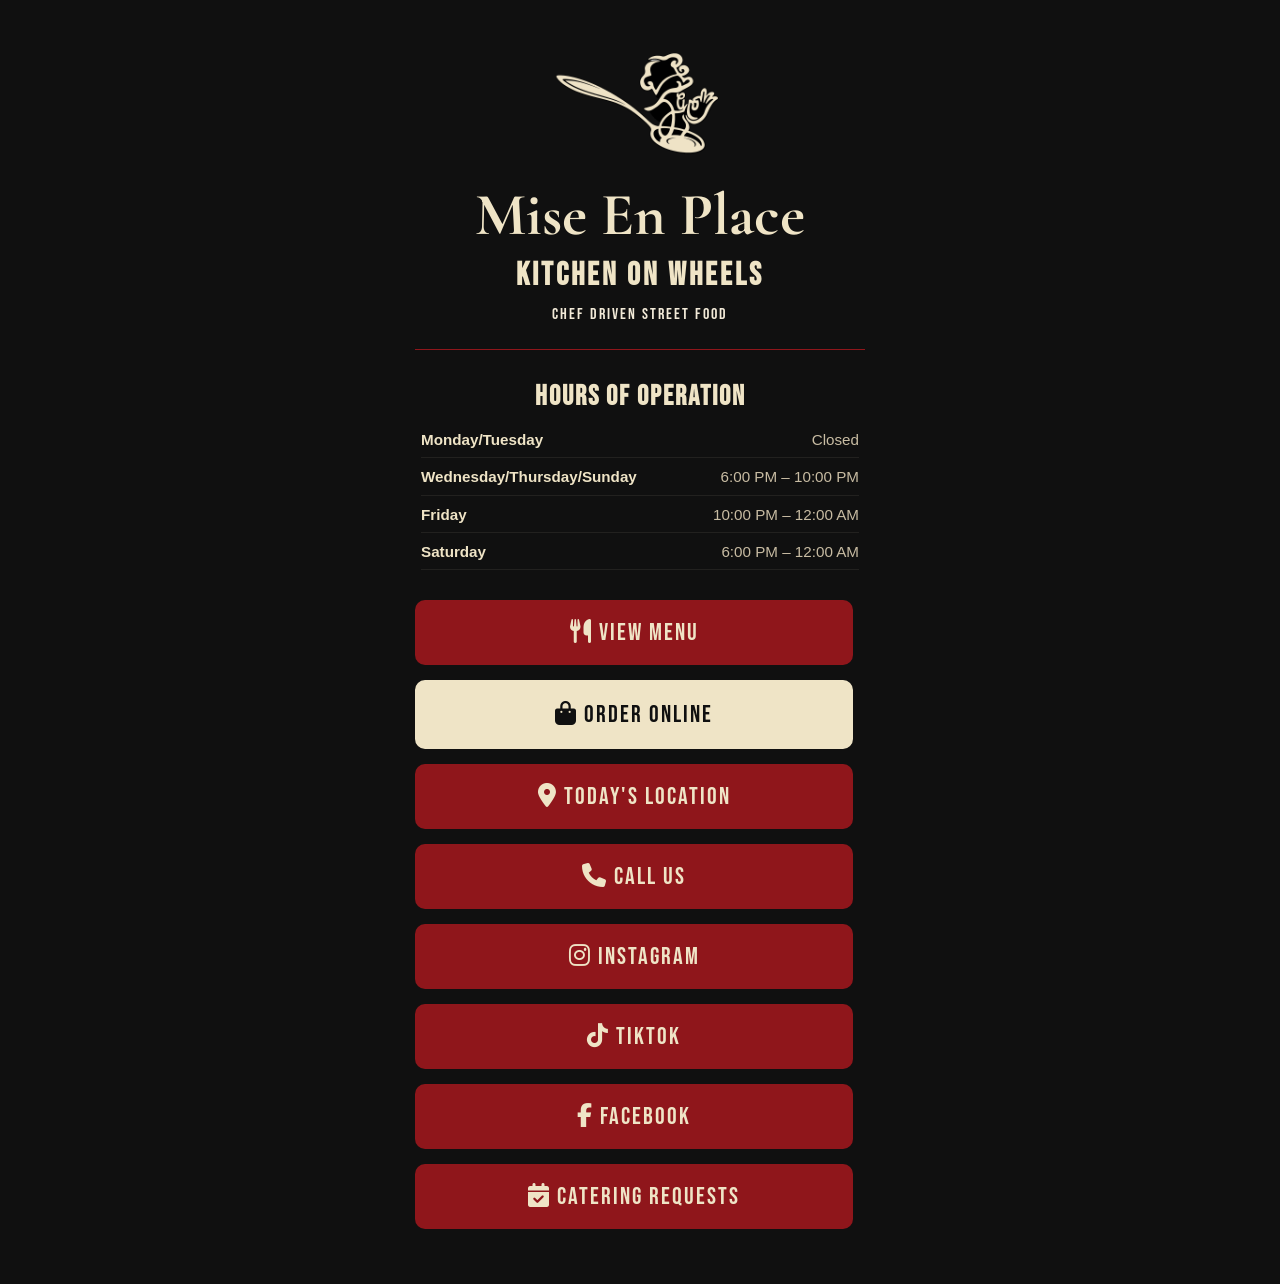
==== commit 14952076: "Update index.html" ====
--- a/index.html
+++ b/index.html
@@ -47,17 +47,17 @@
 
         <div class="hours-row">
             <span>Wednesday/Thursday/Sunday</span>
-            <span>5:30 PM – 9:30 PM</span>
+            <span>6:00 PM – 10:00 PM</span>
         </div>
 
         <div class="hours-row">
             <span>Friday</span>
-            <span>10:00 PM – 12:30 AM</span>
+            <span>10:00 PM – 12:00 AM</span>
         </div>
 
         <div class="hours-row">
             <span>Saturday</span>
-            <span>5:30 PM – 12:30 AM</span>
+            <span>6:00 PM – 12:00 AM</span>
         </div>
     </div>
 </section>
--- a/stylesheet.css
+++ b/stylesheet.css
@@ -340,7 +340,312 @@
     color: #efe8d7;
 }
 
-
+/* ==========================
+   WEEKLY SPECIAL
+========================== */
+
+.weekly-special-section {
+    width: 100%;
+    max-width: 900px;
+    margin: 0 auto 60px;
+    padding: 0 20px;
+}
+
+
+/* Weekly Special Heading */
+
+.weekly-special-heading {
+    text-align: center;
+    margin-bottom: 22px;
+}
+
+.weekly-special-kicker {
+    display: inline-block;
+    margin-bottom: 8px;
+    color: #a71b20;
+    font-family: 'Bebas Neue', sans-serif;
+    font-size: 1rem;
+    letter-spacing: 3px;
+    text-transform: uppercase;
+}
+
+.weekly-special-heading h2 {
+    margin-bottom: 7px;
+    color: #efe8d7;
+    font-family: 'Bebas Neue', sans-serif;
+    font-size: 2.8rem;
+    letter-spacing: 4px;
+}
+
+.weekly-special-heading p {
+    max-width: 550px;
+    margin: auto;
+    color: #c8bca3;
+    font-size: 0.9rem;
+    line-height: 1.5;
+}
+
+
+/* Main Special Card */
+
+.weekly-special-card {
+    position: relative;
+    overflow: hidden;
+
+    background:
+        linear-gradient(
+            145deg,
+            #211516 0%,
+            #181818 55%,
+            #121212 100%
+        );
+
+    border: 2px solid #8f161b;
+    border-radius: 18px;
+
+    box-shadow:
+        0 12px 35px rgba(0, 0, 0, 0.45),
+        0 0 25px rgba(143, 22, 27, 0.15);
+}
+
+
+/* Red accent at top */
+
+.weekly-special-card::before {
+    content: '';
+    position: absolute;
+    top: 0;
+    left: 0;
+
+    width: 100%;
+    height: 5px;
+
+    background: #8f161b;
+
+    z-index: 2;
+}
+
+
+/* Image */
+
+.weekly-special-image {
+    position: relative;
+    overflow: hidden;
+}
+
+.weekly-special-image img {
+    width: 100%;
+    display: block;
+}
+
+
+/* THIS WEEK ONLY badge */
+
+.weekly-special-badge {
+    position: absolute;
+    top: 18px;
+    left: 18px;
+
+    padding: 8px 13px;
+
+    background: #8f161b;
+    color: #ffffff;
+
+    border-radius: 999px;
+
+    font-family: 'Bebas Neue', sans-serif;
+    font-size: 0.9rem;
+    letter-spacing: 1.5px;
+    text-transform: uppercase;
+
+    box-shadow: 0 4px 12px rgba(0, 0, 0, 0.35);
+}
+
+
+/* Special Information */
+
+.weekly-special-info {
+    padding: 28px;
+}
+
+
+/* Name + Price */
+
+.weekly-special-title-row {
+    display: flex;
+    align-items: flex-start;
+    justify-content: space-between;
+    gap: 20px;
+
+    margin-bottom: 14px;
+}
+
+.weekly-special-title-row h3 {
+    margin: 0;
+
+    color: #efe8d7;
+
+    font-family: 'Bebas Neue', sans-serif;
+    font-size: 2rem;
+    letter-spacing: 2px;
+}
+
+
+/* Price */
+
+.weekly-special-price {
+    flex-shrink: 0;
+
+    color: #efe8d7;
+
+    font-size: 1.6rem;
+    font-weight: bold;
+}
+
+
+/* Description */
+
+.weekly-special-description {
+    color: #dddddd;
+
+    font-size: 1rem;
+    line-height: 1.65;
+
+    margin-bottom: 18px;
+}
+
+
+/* Limited Availability */
+
+.weekly-special-availability {
+    display: flex;
+    align-items: center;
+    gap: 8px;
+
+    color: #c8bca3;
+
+    font-size: 0.82rem;
+    font-weight: bold;
+    letter-spacing: 0.5px;
+    text-transform: uppercase;
+}
+
+.weekly-special-availability i {
+    color: #a71b20;
+}
+/* ==========================
+   WEEKLY SPECIAL - PRICE OPTIONS
+========================== */
+
+.weekly-special-prices {
+    display: flex;
+    flex-wrap: wrap;
+    gap: 12px;
+    margin-top: 18px;
+    margin-bottom: 16px;
+}
+
+.weekly-special-price-option {
+    display: flex;
+    align-items: center;
+    justify-content: space-between;
+    gap: 18px;
+
+    min-width: 150px;
+    padding: 10px 14px;
+
+    background: rgba(255, 255, 255, 0.07);
+    border: 1px solid rgba(255, 255, 255, 0.12);
+    border-radius: 8px;
+}
+
+.weekly-special-protein {
+    color: #efe8d7;
+    font-size: 0.9rem;
+    font-weight: 600;
+}
+
+.weekly-special-price-value {
+    color: #efe8d7;
+    font-size: 1.05rem;
+    font-weight: 700;
+    white-space: nowrap;
+}
+
+/* ==========================
+   WEEKLY SPECIAL - MOBILE
+========================== */
+
+@media (max-width: 760px) {
+
+    .weekly-special-section {
+        margin-bottom: 50px;
+    }
+
+    .weekly-special-heading h2 {
+        font-size: 2.3rem;
+    }
+
+    .weekly-special-info {
+        padding: 22px;
+    }
+
+    .weekly-special-title-row h3 {
+        font-size: 1.7rem;
+    }
+
+    .weekly-special-price {
+        font-size: 1.4rem;
+    }
+    .weekly-special-prices {
+    display: grid;
+    grid-template-columns: 1fr 1fr;
+    gap: 8px;
+}
+
+.weekly-special-price-option {
+    min-width: 0;
+    padding: 10px 11px;
+    gap: 8px;
+}
+
+.weekly-special-protein {
+    font-size: 0.82rem;
+}
+
+.weekly-special-price-value {
+    font-size: 0.95rem;
+}
+
+}
+
+
+@media (max-width: 420px) {
+
+    .weekly-special-section {
+        padding: 0 14px;
+    }
+
+    .weekly-special-heading h2 {
+        font-size: 2rem;
+    }
+
+    .weekly-special-title-row {
+        gap: 12px;
+    }
+
+    .weekly-special-title-row h3 {
+        font-size: 1.55rem;
+    }
+
+    .weekly-special-badge {
+        top: 14px;
+        left: 14px;
+
+        font-size: 0.8rem;
+    }
+
+}
 /* ==========================
    CATEGORY HEADERS
 ========================== */
